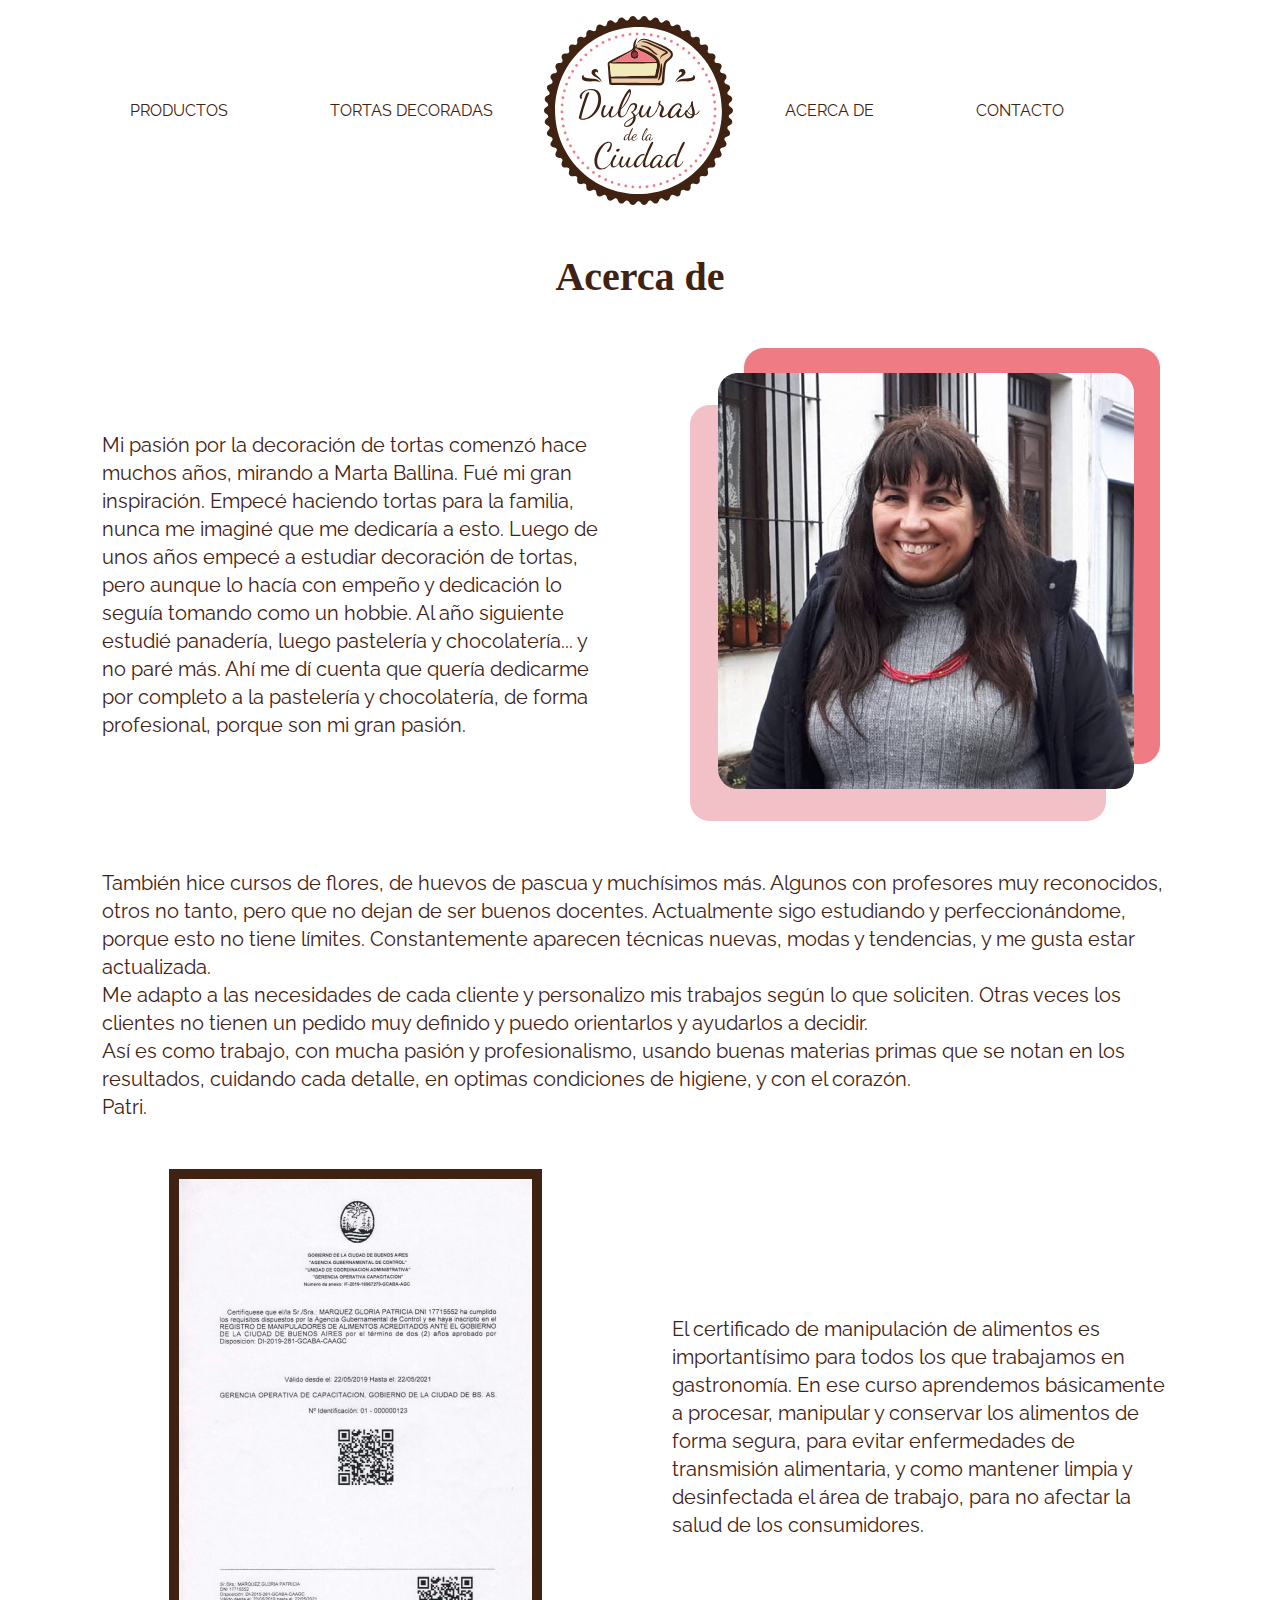
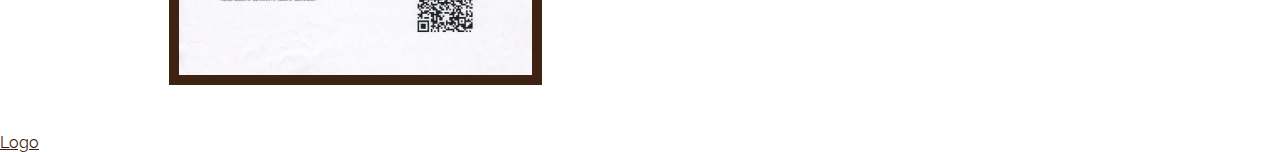
==== acerca-de.html @ 9d90e5c2 "correcciones desafio 3 + arreglos mobile (responsive)" ====
<!DOCTYPE html>
<html lang="es">
<head>
    <meta charset="UTF-8">
    <title>Acerca de - Dulzuras de la Ciudad</title>
    <meta name="viewport" content="width=device-width, initial-scale=1.0">
    <link rel="stylesheet" href="Estilos/estilos.css">
</head>
<body>
    <!-- MENU -->
    <div class= "menu-mobile">
        <a href="/">
            <img src="/Imagenes/Text-logo.svg">
        </a>
        <a href="#menu">
            <img class="icon" src="/Imagenes/menu.svg">
        </a>
    </div>
    <nav id="menu">
        <a href="#">
            <img class="icon-close" src="/Imagenes/cerrar.svg">
        </a>
        <ul>
            <li>
                <a>Productos</a>
                <ul class="submenu">
                    <li><a href="Productos.html">Pastelería</a></li>
                    <li><a href="Productos.html">Chocolatería</a></li>
                </ul>
            </li>
            <li><a href="Tortas-decoradas.html">Tortas Decoradas</a></li>
            <li class="logo-menu">
                <a href="/" class="logo-default">
                    <div>
                        
                    </div>    
                </a> 
            </li>
            <li><a href="Acerca-de.html">Acerca de</a></li>
            <li><a href="Contacto.html">Contacto</a></li>
        </ul>
    </nav>
    
    <!-- ACERCA DE PATRI -->
    <main class="acerca-de">
        <h2 class="main-title">Acerca de</h2>
        <div class="flex__row">
            <div class="flex__row__column left-text">
                <p class="subtitle"> Mi pasión por la decoración de tortas comenzó hace muchos años, mirando a Marta Ballina. Fué mi gran inspiración. Empecé haciendo tortas para la familia, nunca me imaginé que me dedicaría a esto. Luego de unos años empecé a estudiar decoración de tortas, pero aunque lo hacía con empeño y dedicación lo seguía tomando como un hobbie. Al año siguiente estudié panadería, luego pastelería y chocolatería... y no paré más. Ahí me dí cuenta que quería dedicarme por completo a la pastelería y chocolatería, de forma profesional, porque son mi gran pasión. </p>
            </div>
            <div class="flex__row__column">
                <img src="/Imagenes/foto-patri.png" alt="Foto de perfil de patricia, emprendedora y pastelera de Dulzuras de la Ciudad">
            </div>
        </div>
        <div class="flex__row">
            <p class="subtitle">También hice cursos de flores, de huevos de pascua y muchísimos más. Algunos con profesores muy reconocidos, otros no tanto, pero que no dejan de ser buenos docentes. Actualmente sigo estudiando y perfeccionándome, porque esto no tiene límites. Constantemente aparecen técnicas nuevas, modas y tendencias, y me gusta estar actualizada.</p>
            <p class="subtitle">Me adapto a las necesidades de cada cliente y personalizo mis trabajos según lo que soliciten. Otras veces los clientes no tienen un pedido muy definido y puedo orientarlos y ayudarlos a decidir.</p>
            <p class="subtitle">Así es como trabajo, con mucha pasión y profesionalismo, usando buenas materias primas que se notan en los resultados, cuidando cada detalle, en optimas condiciones de higiene, y con el corazón.</p>
            <p class="subtitle"><span>Patri.</span></p>
        </div>
        <!-- CERTIFICACIONES CURSOS -->
        <section>

        </section>

        <!-- CERTIFICADO ALIMENTOS -->
        <section class="flex__row">
            <div class="flex__row__column">
                <img class="certi-alimentos" src="/Imagenes/Titulos/certi-manip-alimentos.png" alt="Certificado de manipulación de alimentos emitido en 2019, válido hasta el 22/05/2021">
            </div>    
            <div class="flex__row__column right-text">
                <p class="subtitle"> El certificado de manipulación de alimentos es importantísimo para todos los que trabajamos en gastronomía. En ese curso aprendemos básicamente a procesar, manipular y conservar los alimentos de forma segura, para evitar enfermedades de transmisión alimentaria, y como mantener limpia y desinfectada el área de trabajo, para no afectar la salud de los consumidores.</p>
            </div>
        </section>

        <!-- FOTOS CONFERENCIAS Y PASTELEROS -->
        <section>
            
        </section>

    </main>


<!-- FOOTER -->
    <footer>
        <a href="#">Logo</a>
    </footer>
</body>
</html>
---- Estilos/estilos.css ----
@import url("https://fonts.googleapis.com/css2?family=Playfair+Display:ital,wght@0,400;0,700;0,900;1,400&family=Raleway:ital,wght@0,500;0,700;0,900;1,500&display=swap");
* {
  box-sizing: border-box;
  padding: 0;
  margin: 0;
}

body {
  scroll-behavior: smooth;
  font-family: "raleway", sans-serif;
  color: #3F2212;
  text-decoration: none;
  list-style: none;
  width: 100%;
  overflow-x: hidden;
}

h1,
h2,
h3,
h4,
h5,
h6 {
  font-family: "Playfair", serif;
  font-weight: 900;
  color: #3F2212;
}

h1 {
  font-size: 3.5rem;
}

h1 span {
  display: block;
  font-size: 2.75rem;
  font-style: italic;
  font-weight: normal;
}

h2 {
  font-size: 2.5rem;
}

h3 {
  font-size: 2rem;
}

h4 {
  font-size: 1.5rem;
}

p {
  font-size: 1rem;
}

.subtitle {
  font-size: 1.25rem;
  line-height: 1.4;
}

a {
  color: #3F2212;
}

@media screen and (max-width: 700px) {
  h1 {
    font-size: 2.5rem;
  }

  h1 span {
    font-size: 2rem;
  }

  h2 {
    font-size: 2rem;
  }

  h3 {
    font-size: 1.5rem;
  }

  h4 {
    font-size: 1.2rem;
  }

  p {
    font-size: 0.9rem;
  }

  .subtitle {
    font-size: 1.1rem;
    line-height: 1.2;
  }
}
nav {
  text-align: center;
  text-transform: uppercase;
  font-family: "raleway", sans-serif;
  margin-top: 1rem;
  position: relative;
  right: 2.7rem;
  z-index: 1;
}
nav ul {
  display: grid;
  grid-template-columns: repeat(5, auto);
  justify-content: center;
  list-style: none;
  position: relative;
  align-items: center;
}
nav ul li {
  display: inline;
  padding: 0.5rem 4vw 0.5rem 4vw;
  position: relative;
}
nav ul li a {
  text-decoration: none;
  color: #3F2212;
}
nav ul li .submenu {
  display: none;
  position: absolute;
  box-shadow: 0px 0.25rem 1.4rem rgba(63, 34, 18, 0.08);
  border-radius: 1.25rem;
  background-color: white;
  padding: 0.75rem 0;
  margin-top: 0.5rem;
}
nav ul li .submenu li {
  display: block;
  padding: 0.5rem 1rem;
  text-align: left;
}
nav ul li .submenu li a {
  line-height: 1;
  padding: 0.4rem 0rem;
}
nav ul li .submenu li:hover {
  background-color: #FDF6F7;
}
nav ul li:hover .submenu {
  display: block;
}
nav .icon-close {
  display: none;
}

.menu-mobile {
  display: none;
  padding: 0.5rem 1rem;
}
.menu-mobile img {
  width: 70%;
  height: auto;
}
.menu-mobile .icon {
  height: 24px;
  width: auto;
}

.logo-menu, .logo-menu div {
  width: 189px;
  height: 189px;
  padding: 0;
}

.logo-menu div {
  background: url("../Imagenes/Logo-Default.svg");
}

.logo-default div:hover {
  background: url("../Imagenes/Logo-Home-Hover.svg");
}

@media screen and (max-width: 900px) {
  nav {
    position: fixed;
    width: 100%;
    height: 100vh;
    margin-top: 0;
    padding-top: 1rem;
    top: 0;
    background-color: white;
    right: -100%;
    transition: right 0.5s;
  }
  nav ul {
    grid-template-columns: auto;
    margin-top: 3rem;
  }
  nav ul li {
    display: block;
    margin: 0.2rem;
  }
  nav ul li .submenu {
    position: relative;
  }
  nav ul li .submenu li {
    text-align: center;
  }
  nav ul .logo-menu {
    margin: auto;
    order: -1;
    margin-bottom: 1rem;
  }
  nav .icon-close {
    display: inline-block;
    position: absolute;
    margin-right: 1rem;
    margin-top: 1rem;
    width: 24px;
    top: 0;
    right: 0;
  }

  #menu:target {
    display: block;
    right: 0;
  }

  .menu-mobile {
    display: flex;
    width: 100%;
    justify-content: space-between;
    align-items: center;
    position: fixed;
    top: 0rem;
    background-color: white;
    z-index: 1;
  }
}
.flex__row {
  display: flex;
  flex-flow: row wrap;
  align-items: center;
  margin: 3rem 8%;
}

.flex__row--reverse {
  flex-flow: row-reverse wrap;
}

.flex__row__column {
  display: flex;
  flex-direction: column;
  flex-basis: 100%;
  flex: 1;
}
.flex__row__column p {
  padding: 1rem 0;
}
.flex__row__column img {
  max-width: 100%;
  height: auto;
  display: block;
  margin: 0 auto;
}

.left-text {
  margin-right: 4rem;
}

.right-text {
  margin-left: 4rem;
}

@media screen and (max-width: 800px) {
  .flex__row {
    flex-flow: column;
    margin: 0rem 0;
  }

  .flex__row--reverse {
    flex-flow: column;
  }

  .flex__row__column {
    margin-bottom: 2rem;
    margin-left: 2%;
    margin-right: 2%;
  }

  .header__img {
    margin: 0;
  }
}
.center {
  text-align: center;
  padding: 0 5vw 0 5vw;
}

.button {
  background-color: #EF7B84;
  border: none;
  border-radius: 0.25rem;
  padding: 0.75rem 1.5rem;
  font-size: 1rem;
  font-weight: bold;
  text-decoration: none;
  color: white;
  transition: background-color 0.2s;
  margin: auto;
}

.button--left {
  margin: 0 auto 0 0;
}

.button:hover {
  background-color: #A1333E;
}

.background-circulos {
  background-image: url("/Imagenes/Circulos_BG.png");
  background-size: cover;
}

.dulzuras-img {
  max-width: 416px;
  background-image: url(/Imagenes/Variedad-dulzuras-BG.png);
  background-size: cover;
}

.desayunos-img {
  max-width: 416px;
  background-image: url(/Imagenes/Desayunos-BG.png);
  background-size: cover;
}

.color-bg {
  background-color: #FDF6F7;
  display: block;
  padding: 4rem 0;
  margin-bottom: 5rem;
  margin-top: 5rem;
  width: 100%;
  text-align: center;
}
@media screen and (max-width: 800px) {
  .color-bg {
    margin-top: 0;
    margin-bottom: 3rem;
    padding: 2rem 0 3rem 0;
  }
}
.color-bg .flex__wrap {
  list-style: none;
  display: grid;
  grid-template-columns: repeat(auto-fit, minmax(175px, 1fr));
  gap: 2rem 2vw;
  justify-content: center;
  max-width: 1006px;
  text-align: center;
  margin: auto;
  margin-top: 3rem;
  margin-bottom: 3rem;
  padding: 0 5vw 0 5vw;
}
@media screen and (max-width: 800px) {
  .color-bg .flex__wrap {
    grid-template-columns: repeat(auto-fit, minmax(135px, 1fr));
    margin-top: 1rem;
    gap: 0.75rem 2vw;
  }
}
.color-bg .flex__wrap li {
  border-radius: 20px;
  padding-bottom: 1rem;
  display: inline-block;
  background-color: white;
}
.color-bg .flex__wrap li p {
  padding: 0 0.5rem 0 0.5rem;
}
.color-bg .flex__wrap img {
  width: 100%;
  height: auto;
  margin-bottom: 0.5rem;
}

.clientes-satisfechos {
  margin-bottom: 6rem;
  text-align: center;
}

.flex__wrap-opiniones {
  display: grid;
  grid-template-columns: repeat(auto-fit, minmax(20rem, 1fr));
  gap: 2rem 2vw;
  max-width: 1150px;
  margin: auto;
  margin-top: 3rem;
  margin-bottom: 5rem;
}
@media screen and (max-width: 800px) {
  .flex__wrap-opiniones {
    margin-top: 1.5rem;
    margin-bottom: 2.5rem;
    gap: 0.75rem 2vw;
  }
}
.flex__wrap-opiniones div {
  padding: 20px;
  border-radius: 0.625rem;
  box-shadow: 0px 0.25rem 1.875rem rgba(63, 34, 18, 0.1);
  text-align: left;
}
.flex__wrap-opiniones div span {
  font-weight: bold;
  display: inline-block;
  margin-top: 1rem;
}

@media screen and (min-width: 1200px) {
  .no-margin {
    margin-top: -4rem;
  }
}
@media screen and (max-width: 512px) {
  header {
    margin-top: 5rem;
  }
}
.productos__header {
  margin-top: 3rem;
  text-align: center;
  padding: 0 5vw;
}
.productos__header h2 {
  padding-bottom: 1rem;
}
@media screen and (max-width: 512px) {
  .productos__header {
    margin-top: 5rem;
  }
  .productos__header .subtitle {
    font-size: 0.9rem;
  }
}

.productos {
  margin: 3rem 2vw 0 2vw;
  text-align: center;
}
@media screen and (max-width: 512px) {
  .productos {
    margin-top: 1rem;
  }
}
.productos .productos__grid {
  list-style: none;
  display: grid;
  grid-template-columns: repeat(auto-fit, minmax(15rem, 1fr));
  gap: 2rem 2vw;
  text-align: center;
  margin-top: 3rem;
  margin-bottom: 5rem;
}
@media screen and (max-width: 512px) {
  .productos .productos__grid {
    grid-template-columns: repeat(auto-fit, minmax(9.3rem, 1fr));
    gap: 0.75rem 2vw;
    margin-top: 1rem;
    margin-bottom: 1rem;
  }
}
.productos .productos__grid div {
  box-shadow: 0px 0.25rem 1.4rem rgba(63, 34, 18, 0.08);
  border-radius: 1.25rem;
  padding-bottom: 1rem;
  transition: box-shadow, 0.5s;
  overflow: hidden;
}
@media screen and (max-width: 512px) {
  .productos .productos__grid div {
    border-radius: 0rem;
  }
}
.productos .productos__grid div p {
  padding: 0.75rem 1rem 0 1rem;
}
.productos .productos__grid div img {
  width: 100%;
  height: auto;
  transition: transform 0.5s;
}
.productos .productos__grid div:hover {
  box-shadow: 0px 0.5rem 3rem rgba(63, 34, 18, 0.3);
}
.productos .productos__grid div:hover img {
  transform: scale(1.05);
}
.productos .productos__grid span {
  font-weight: bold;
}

.galeria-tortas-header {
  margin-top: 3rem;
  padding: 0 5vw 3rem 5vw;
  text-align: center;
}
.galeria-tortas-header h2 {
  padding-bottom: 1rem;
}
.galeria-tortas-header span {
  font-weight: bold;
}

ul.galeria {
  list-style: none;
  display: grid;
  grid-template-columns: repeat(auto-fit, minmax(18.75rem, 1fr));
  gap: 0px;
}
ul.galeria img {
  width: 100%;
  height: auto;
  transition: transform 0.5s;
}
ul.galeria li {
  position: relative;
  overflow: hidden;
  line-height: 0;
}
ul.galeria li div {
  line-height: normal;
  position: absolute;
  left: 0px;
  bottom: 0px;
  padding: 0.75rem;
  width: 100%;
  background-color: rgba(63, 34, 18, 0.5);
  color: white;
  margin: 0;
  opacity: 0;
}

.galeria li:hover img {
  transform: scale(1.1);
}

.galeria li:hover div {
  opacity: 1;
}

@media screen and (max-width: 512px) {
  .galeria-tortas-header {
    margin-top: 5rem;
  }
}
.acerca-de {
  margin: 3rem 0 2rem;
}
.acerca-de h2 {
  text-align: center;
}

.certi-alimentos {
  max-width: 353px;
  border: 10px solid #3F2212;
}

@media screen and (max-width: 512px) {
  .acerca-de {
    margin-top: 5rem;
  }
}
.btn-whatsapp {
  background-color: #25D366;
}

.form-contacto {
  margin: auto;
  margin-top: 3rem;
  padding: 0 5vw 0 5vw;
  max-width: 600px;
  text-align: center;
}
.form-contacto h2 {
  text-align: center;
  margin-bottom: 2rem;
}
.form-contacto p {
  margin: 1.75rem 0;
}
.form-contacto label {
  display: block;
  text-align: left;
  margin-bottom: 0.2rem;
  font-size: 0.9rem;
}
.form-contacto .form-contacto__form-control, .form-contacto textarea {
  width: 100%;
  padding: 0.5rem;
  margin-bottom: 1rem;
  border: solid 1px #3F2212;
  border-radius: 0.25rem;
}

.preguntas {
  margin: 5rem 0 5rem 0;
  padding: 0 5vw 0 5vw;
}
.preguntas h3 {
  text-align: center;
}
.preguntas h4 {
  padding: 1.25rem 0 0.625rem 0;
}
.preguntas p {
  padding: 0 1.5rem;
}

@media screen and (max-width: 900px) {
  .preguntas p {
    padding: 0;
  }

  .form-contacto {
    margin-top: 5rem;
  }
}
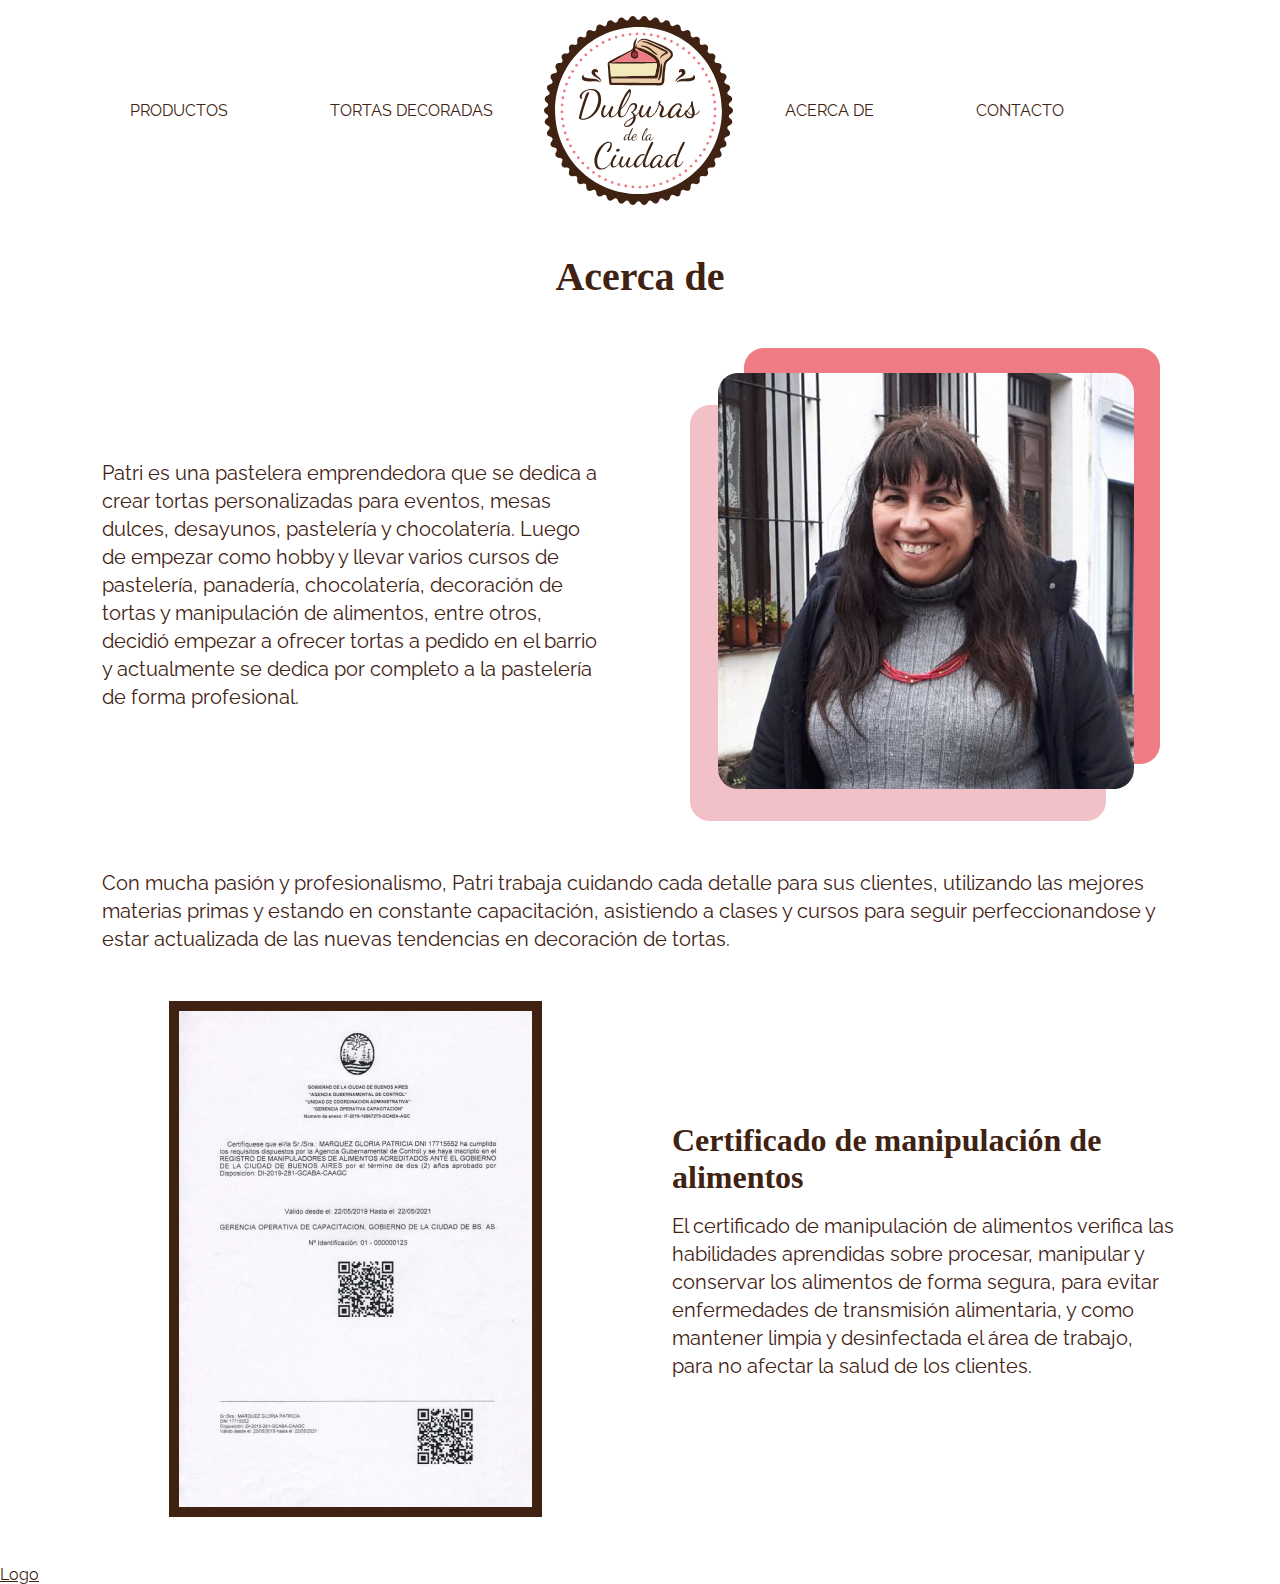
==== commit 0ff9f4c3: "modificando contenido" ====
--- a/acerca-de.html
+++ b/acerca-de.html
@@ -3,6 +3,8 @@
 <head>
     <meta charset="UTF-8">
     <title>Acerca de - Dulzuras de la Ciudad</title>
+    <meta name="description" content="Patri es una pastelera emprendedora que se dedica con mucha pasión y profesionalismo a ofrecer tortas personalizadas, pastelería y desayunos a medida para regalar o regalarse">
+    <meta name="keywords" content="pastelería, emprendimiento, tortas, pastelera, ciudad evita, buenos aires">
     <meta name="viewport" content="width=device-width, initial-scale=1.0">
     <link rel="stylesheet" href="Estilos/estilos.css">
 </head>
@@ -10,34 +12,34 @@
     <!-- MENU -->
     <div class= "menu-mobile">
         <a href="/">
-            <img src="/Imagenes/Text-logo.svg">
+            <img src="./Imagenes/Text-logo.svg">
         </a>
         <a href="#menu">
-            <img class="icon" src="/Imagenes/menu.svg">
+            <img class="icon" src="./Imagenes/menu.svg">
         </a>
     </div>
     <nav id="menu">
         <a href="#">
-            <img class="icon-close" src="/Imagenes/cerrar.svg">
+            <img class="icon-close" src="./Imagenes/cerrar.svg">
         </a>
         <ul>
             <li>
                 <a>Productos</a>
                 <ul class="submenu">
-                    <li><a href="Productos.html">Pastelería</a></li>
-                    <li><a href="Productos.html">Chocolatería</a></li>
+                    <li><a href="./productos-pasteleria.html">Pastelería</a></li>
+                    <li><a href="./productos-chocolateria.html">Chocolatería</a></li>
                 </ul>
             </li>
-            <li><a href="Tortas-decoradas.html">Tortas Decoradas</a></li>
+            <li><a href="./Tortas-decoradas.html">Tortas Decoradas</a></li>
             <li class="logo-menu">
-                <a href="/" class="logo-default">
+                <a href="./" class="logo-default">
                     <div>
                         
                     </div>    
                 </a> 
             </li>
-            <li><a href="Acerca-de.html">Acerca de</a></li>
-            <li><a href="Contacto.html">Contacto</a></li>
+            <li><a href="./Acerca-de.html">Acerca de</a></li>
+            <li><a href="./Contacto.html">Contacto</a></li>
         </ul>
     </nav>
     
@@ -46,17 +48,14 @@
         <h2 class="main-title">Acerca de</h2>
         <div class="flex__row">
             <div class="flex__row__column left-text">
-                <p class="subtitle"> Mi pasión por la decoración de tortas comenzó hace muchos años, mirando a Marta Ballina. Fué mi gran inspiración. Empecé haciendo tortas para la familia, nunca me imaginé que me dedicaría a esto. Luego de unos años empecé a estudiar decoración de tortas, pero aunque lo hacía con empeño y dedicación lo seguía tomando como un hobbie. Al año siguiente estudié panadería, luego pastelería y chocolatería... y no paré más. Ahí me dí cuenta que quería dedicarme por completo a la pastelería y chocolatería, de forma profesional, porque son mi gran pasión. </p>
+                <p class="subtitle"> Patri es una pastelera emprendedora que se dedica a crear tortas personalizadas para eventos, mesas dulces, desayunos, pastelería y chocolatería. Luego de empezar como hobby y llevar varios cursos de pastelería, panadería, chocolatería, decoración de tortas y manipulación de alimentos, entre otros, decidió empezar a ofrecer tortas a pedido en el barrio y actualmente se dedica por completo a la pastelería de forma profesional. </p>
             </div>
             <div class="flex__row__column">
                 <img src="/Imagenes/foto-patri.png" alt="Foto de perfil de patricia, emprendedora y pastelera de Dulzuras de la Ciudad">
             </div>
         </div>
         <div class="flex__row">
-            <p class="subtitle">También hice cursos de flores, de huevos de pascua y muchísimos más. Algunos con profesores muy reconocidos, otros no tanto, pero que no dejan de ser buenos docentes. Actualmente sigo estudiando y perfeccionándome, porque esto no tiene límites. Constantemente aparecen técnicas nuevas, modas y tendencias, y me gusta estar actualizada.</p>
-            <p class="subtitle">Me adapto a las necesidades de cada cliente y personalizo mis trabajos según lo que soliciten. Otras veces los clientes no tienen un pedido muy definido y puedo orientarlos y ayudarlos a decidir.</p>
-            <p class="subtitle">Así es como trabajo, con mucha pasión y profesionalismo, usando buenas materias primas que se notan en los resultados, cuidando cada detalle, en optimas condiciones de higiene, y con el corazón.</p>
-            <p class="subtitle"><span>Patri.</span></p>
+            <p class="subtitle">Con mucha pasión y profesionalismo, Patri trabaja cuidando cada detalle para sus clientes, utilizando las mejores materias primas y estando en constante capacitación, asistiendo a clases y cursos para seguir perfeccionandose y estar actualizada de las nuevas tendencias en decoración de tortas.</p>
         </div>
         <!-- CERTIFICACIONES CURSOS -->
         <section>
@@ -69,7 +68,8 @@
                 <img class="certi-alimentos" src="/Imagenes/Titulos/certi-manip-alimentos.png" alt="Certificado de manipulación de alimentos emitido en 2019, válido hasta el 22/05/2021">
             </div>    
             <div class="flex__row__column right-text">
-                <p class="subtitle"> El certificado de manipulación de alimentos es importantísimo para todos los que trabajamos en gastronomía. En ese curso aprendemos básicamente a procesar, manipular y conservar los alimentos de forma segura, para evitar enfermedades de transmisión alimentaria, y como mantener limpia y desinfectada el área de trabajo, para no afectar la salud de los consumidores.</p>
+                <h3>Certificado de manipulación de alimentos</h3>
+                <p class="subtitle"> El certificado de manipulación de alimentos verifica las habilidades aprendidas sobre procesar, manipular y conservar los alimentos de forma segura, para evitar enfermedades de transmisión alimentaria, y como mantener limpia y desinfectada el área de trabajo, para no afectar la salud de los clientes. </p>
             </div>
         </section>
 
--- a/Estilos/estilos.css
+++ b/Estilos/estilos.css
@@ -356,6 +356,11 @@
   margin-top: 3rem;
   margin-bottom: 3rem;
   padding: 0 5vw 0 5vw;
+  box-shadow: 0px 0rem 0rem rgba(63, 34, 18, 0);
+  transition: box-shadow, 0.5s;
+}
+.color-bg .flex__wrap > li:hover {
+  box-shadow: 0px 0.85rem 1.8rem rgba(63, 34, 18, 0.12);
 }
 @media screen and (max-width: 800px) {
   .color-bg .flex__wrap {
@@ -474,7 +479,7 @@
 }
 @media screen and (max-width: 512px) {
   .productos .productos__grid div {
-    border-radius: 0rem;
+    border-radius: 0.5rem;
   }
 }
 .productos .productos__grid div p {
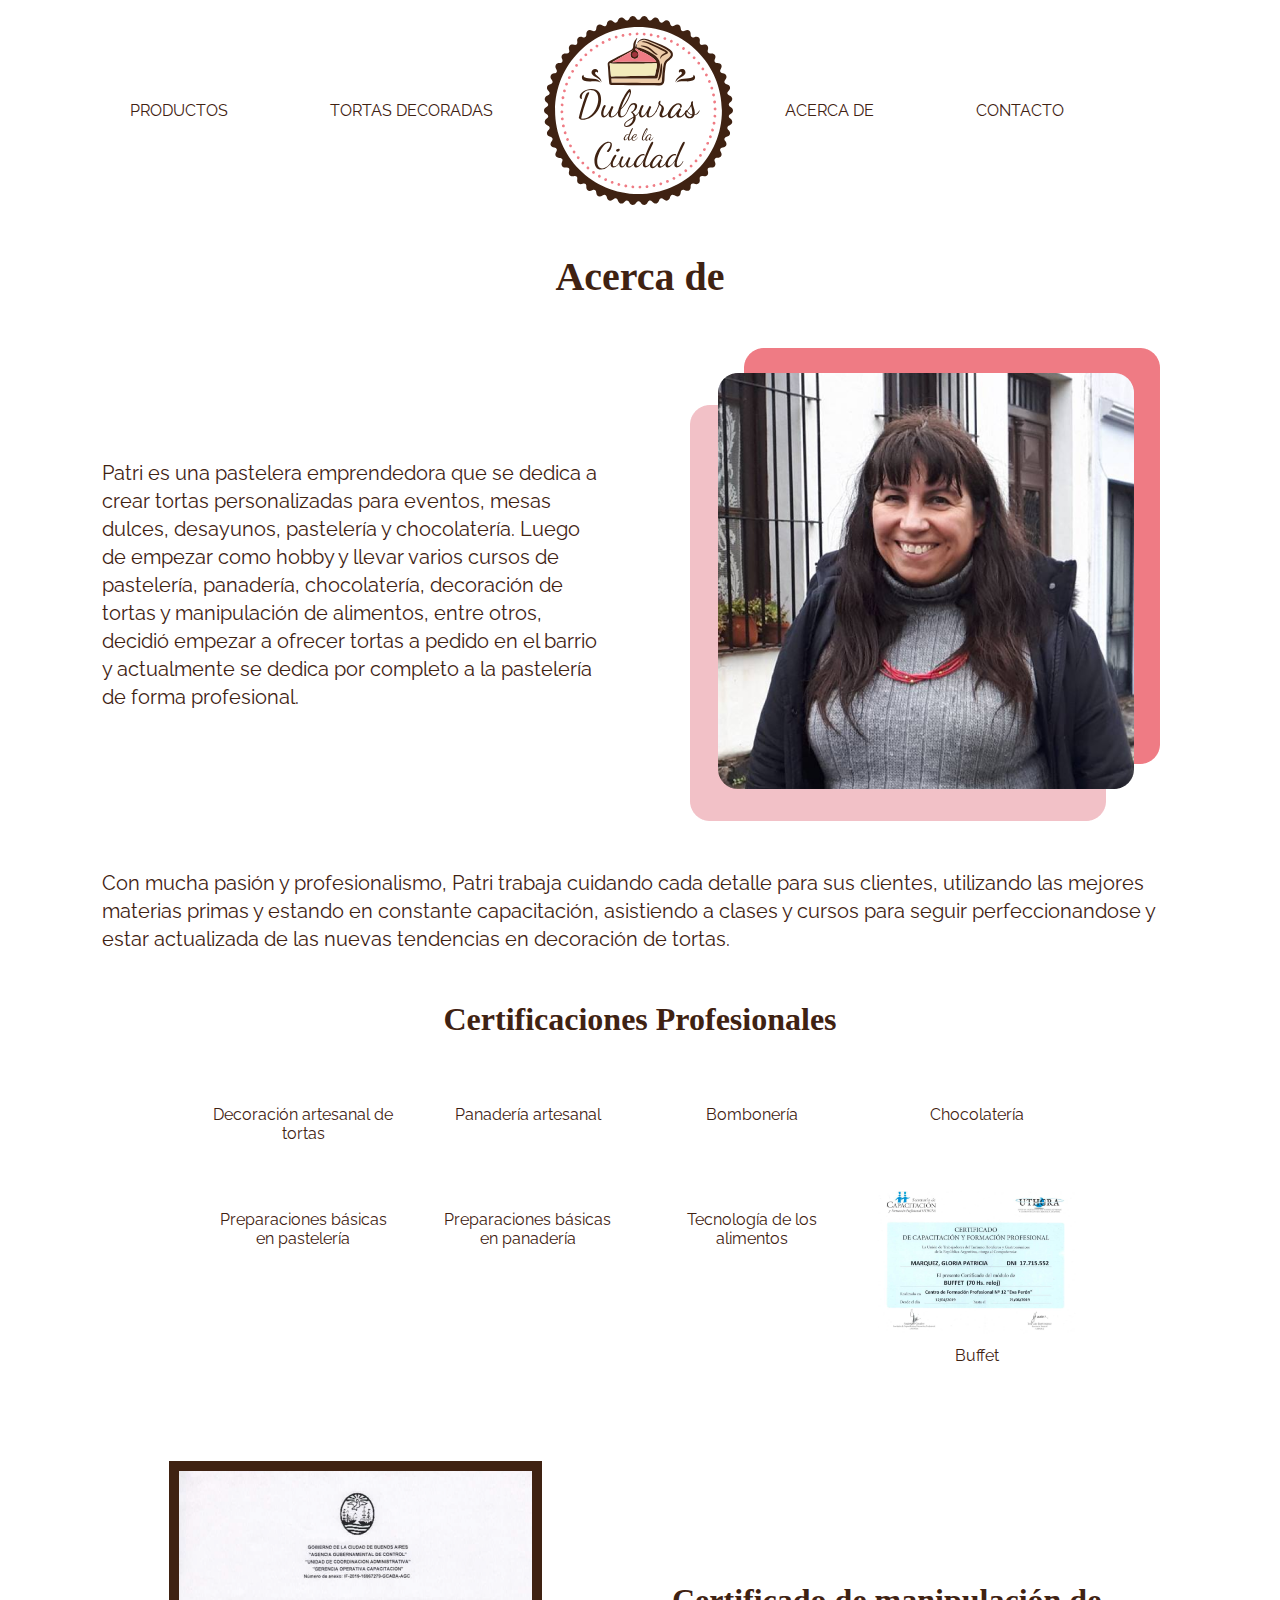
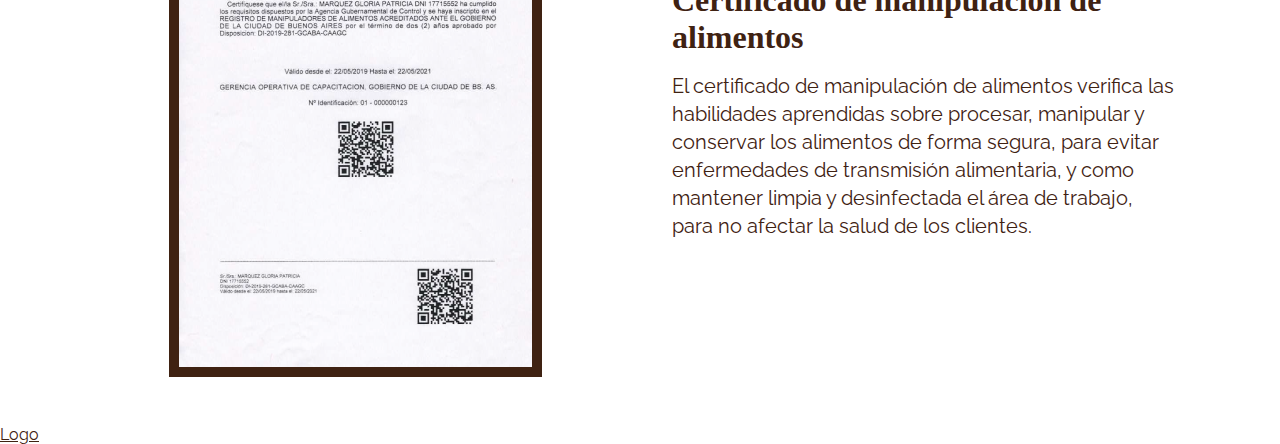
==== commit 888e7640: "agregando certificados titulos en acerca de" ====
--- a/acerca-de.html
+++ b/acerca-de.html
@@ -58,8 +58,46 @@
             <p class="subtitle">Con mucha pasión y profesionalismo, Patri trabaja cuidando cada detalle para sus clientes, utilizando las mejores materias primas y estando en constante capacitación, asistiendo a clases y cursos para seguir perfeccionandose y estar actualizada de las nuevas tendencias en decoración de tortas.</p>
         </div>
         <!-- CERTIFICACIONES CURSOS -->
-        <section>
-
+        <section class="certificaciones-title">
+            <h3>Certificaciones Profesionales</h3>
+            <ul class="flex-cursos">
+                <li>
+                    <img src="./Imagenes/Titulos/01 - Decoración artesanal de tortas.png" alt="">
+                    <p> Decoración artesanal de tortas </p>
+                    <li>
+                        <img src="./Imagenes/Titulos/02 - Panadería artesanal.png" alt="">
+                        <p> Panadería artesanal </p>
+                    </li>
+                    <li>
+                        <img src="./Imagenes/Titulos/03 - Bombonería.png" alt="">
+                        <p > Bombonería </p>
+                    </li>
+                    <li>
+                        <img src="./Imagenes/Titulos/04 - Chocolatería.png" alt="">
+                        <p> Chocolatería </p>
+                    </li>
+                    <li>
+                        <img src="./Imagenes/Titulos/05 - Preparaciones básicas en pastelería.png" alt="">
+                        <p> Preparaciones básicas en pastelería </p>
+                    </li>
+                    <li>
+                        <img src="./Imagenes/Titulos/06 - Preparaciones básicas en panadería.png" alt="">
+                        <p> Preparaciones básicas en panadería </p>
+                    </li>
+                    <li>
+                        <img src="./Imagenes/Titulos/07 - Tecnología de los alimentos.png" alt="">
+                        <p > Tecnología de los alimentos </p>
+                    </li>
+                    <li>
+                        <img src="./Imagenes/Titulos/08 - Buffet.png" alt="">
+                        <p> Buffet </p>
+                    </li>
+                    <!-- <li>
+                        <img src="./Imagenes/Titulos/09 - Gestión del proceso de trabajo gastronómico.png" alt="">
+                        <p > Gestión del proceso de trabajo gastronómico </p>
+                    </li> -->
+                </li>
+            </div>
         </section>
 
         <!-- CERTIFICADO ALIMENTOS -->
--- a/Estilos/estilos.css
+++ b/Estilos/estilos.css
@@ -359,9 +359,6 @@
   box-shadow: 0px 0rem 0rem rgba(63, 34, 18, 0);
   transition: box-shadow, 0.5s;
 }
-.color-bg .flex__wrap > li:hover {
-  box-shadow: 0px 0.85rem 1.8rem rgba(63, 34, 18, 0.12);
-}
 @media screen and (max-width: 800px) {
   .color-bg .flex__wrap {
     grid-template-columns: repeat(auto-fit, minmax(135px, 1fr));
@@ -377,6 +374,9 @@
 }
 .color-bg .flex__wrap li p {
   padding: 0 0.5rem 0 0.5rem;
+}
+.color-bg .flex__wrap > li:hover {
+  box-shadow: 0px 0.85rem 1rem rgba(63, 34, 18, 0.08);
 }
 .color-bg .flex__wrap img {
   width: 100%;
@@ -560,6 +560,48 @@
 .acerca-de h2 {
   text-align: center;
 }
+.acerca-de .certificaciones-title {
+  margin-top: 2rem;
+  margin-bottom: 5rem;
+  text-align: center;
+}
+.acerca-de .flex-cursos {
+  list-style: none;
+  display: grid;
+  grid-template-columns: repeat(auto-fit, minmax(175px, 1fr));
+  gap: 2rem 2vw;
+  justify-content: center;
+  max-width: 1000px;
+  text-align: center;
+  margin: auto;
+  margin-top: 3rem;
+  margin-bottom: 3rem;
+  padding: 0 5vw 0 5vw;
+}
+@media screen and (max-width: 800px) {
+  .acerca-de .flex-cursos {
+    grid-template-columns: repeat(auto-fit, minmax(135px, 1fr));
+    margin-top: 1rem;
+    gap: 0.75rem 2vw;
+  }
+}
+.acerca-de .flex-cursos li {
+  padding-bottom: 1rem;
+  display: inline-block;
+}
+.acerca-de .flex-cursos li p {
+  padding: 0 0.5rem 0 0.5rem;
+}
+.acerca-de .flex-cursos img:hover {
+  box-shadow: 0px 0.85rem 1rem rgba(63, 34, 18, 0.08);
+}
+.acerca-de .flex-cursos img {
+  width: 100%;
+  height: auto;
+  margin-bottom: 0.5rem;
+  box-shadow: 0px 0rem 0rem rgba(63, 34, 18, 0);
+  transition: box-shadow, 0.5s;
+}
 
 .certi-alimentos {
   max-width: 353px;
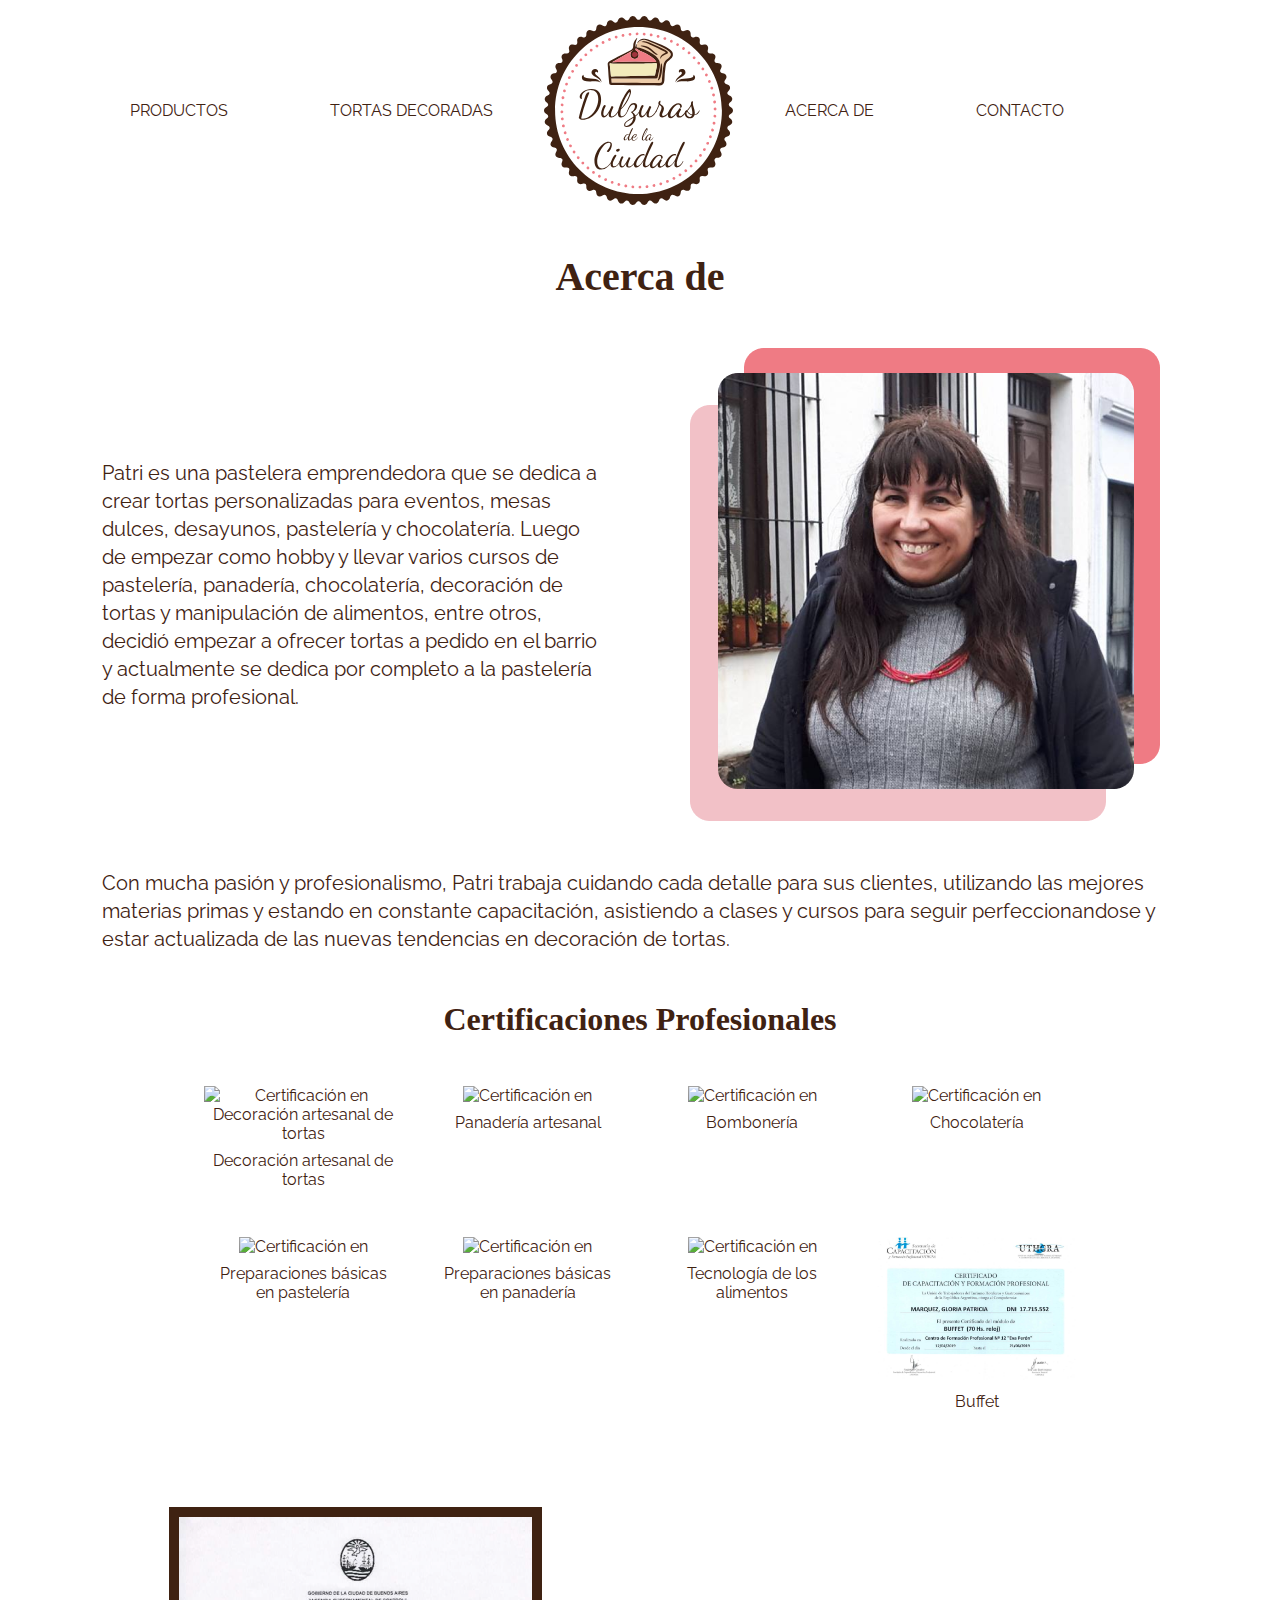
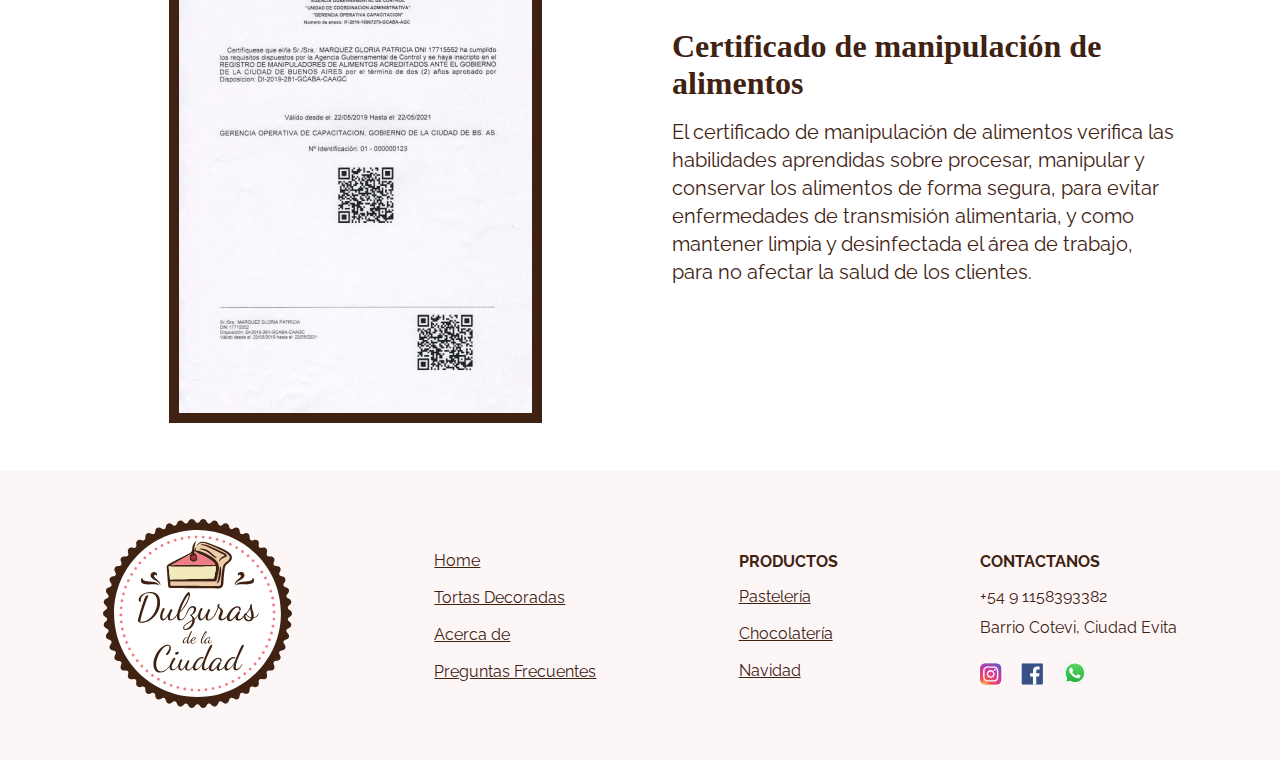
==== commit 1d2df024: "agregando footer" ====
--- a/acerca-de.html
+++ b/acerca-de.html
@@ -51,7 +51,7 @@
                 <p class="subtitle"> Patri es una pastelera emprendedora que se dedica a crear tortas personalizadas para eventos, mesas dulces, desayunos, pastelería y chocolatería. Luego de empezar como hobby y llevar varios cursos de pastelería, panadería, chocolatería, decoración de tortas y manipulación de alimentos, entre otros, decidió empezar a ofrecer tortas a pedido en el barrio y actualmente se dedica por completo a la pastelería de forma profesional. </p>
             </div>
             <div class="flex__row__column">
-                <img src="/Imagenes/foto-patri.png" alt="Foto de perfil de patricia, emprendedora y pastelera de Dulzuras de la Ciudad">
+                <img src="/Imagenes/foto-patri.png" alt="Foto de perfil de Patricia, emprendedora y pastelera de Dulzuras de la Ciudad">
             </div>
         </div>
         <div class="flex__row">
@@ -62,42 +62,38 @@
             <h3>Certificaciones Profesionales</h3>
             <ul class="flex-cursos">
                 <li>
-                    <img src="./Imagenes/Titulos/01 - Decoración artesanal de tortas.png" alt="">
+                    <img src="./Imagenes/Titulos/01 - Decoración artesanal de tortas.png" alt="Certificación en Decoración artesanal de tortas">
                     <p> Decoración artesanal de tortas </p>
+                </li>
                     <li>
-                        <img src="./Imagenes/Titulos/02 - Panadería artesanal.png" alt="">
+                        <img src="./Imagenes/Titulos/02 - Panadería artesanal.png" alt="Certificación en">
                         <p> Panadería artesanal </p>
                     </li>
                     <li>
-                        <img src="./Imagenes/Titulos/03 - Bombonería.png" alt="">
+                        <img src="./Imagenes/Titulos/03 - Bombonería.png" alt="Certificación en">
                         <p > Bombonería </p>
                     </li>
                     <li>
-                        <img src="./Imagenes/Titulos/04 - Chocolatería.png" alt="">
+                        <img src="./Imagenes/Titulos/04 - Chocolatería.png" alt="Certificación en">
                         <p> Chocolatería </p>
                     </li>
                     <li>
-                        <img src="./Imagenes/Titulos/05 - Preparaciones básicas en pastelería.png" alt="">
+                        <img src="./Imagenes/Titulos/05 - Preparaciones básicas en pastelería.png" alt="Certificación en">
                         <p> Preparaciones básicas en pastelería </p>
                     </li>
                     <li>
-                        <img src="./Imagenes/Titulos/06 - Preparaciones básicas en panadería.png" alt="">
+                        <img src="./Imagenes/Titulos/06 - Preparaciones básicas en panadería.png" alt="Certificación en">
                         <p> Preparaciones básicas en panadería </p>
                     </li>
                     <li>
-                        <img src="./Imagenes/Titulos/07 - Tecnología de los alimentos.png" alt="">
+                        <img src="./Imagenes/Titulos/07 - Tecnología de los alimentos.png" alt="Certificación en">
                         <p > Tecnología de los alimentos </p>
                     </li>
                     <li>
-                        <img src="./Imagenes/Titulos/08 - Buffet.png" alt="">
+                        <img src="./Imagenes/Titulos/08 - Buffet.png" alt="Certificación en">
                         <p> Buffet </p>
                     </li>
-                    <!-- <li>
-                        <img src="./Imagenes/Titulos/09 - Gestión del proceso de trabajo gastronómico.png" alt="">
-                        <p > Gestión del proceso de trabajo gastronómico </p>
-                    </li> -->
-                </li>
-            </div>
+            </ul>
         </section>
 
         <!-- CERTIFICADO ALIMENTOS -->
@@ -120,8 +116,39 @@
 
 
 <!-- FOOTER -->
-    <footer>
-        <a href="#">Logo</a>
-    </footer>
+<footer>
+    <div>
+        <img src="/Imagenes/Logo-Default.svg" alt="Logo Dulzuras de la Ciudad">
+    </div>
+    <div>
+        <a href="./index.html">Home</a>
+        <a href="./tortas-decoradas.html">Tortas Decoradas</a>
+        <a href="./acerca-de.html">Acerca de</a>
+        <a href="./contacto.html">Preguntas Frecuentes</a>
+    </div>
+    <div>
+        <b>PRODUCTOS</b>
+        <a href="./productos-pasteleria.html">Pastelería</a>
+        <a href="./productos-chocolateria.html">Chocolatería</a>
+        <a href="./productos-navidad.html">Navidad</a>
+    </div>
+    <div>
+        <b>CONTACTANOS</b>
+        <p>+54 9 1158393382</p>
+        <p class="direccion">Barrio Cotevi, Ciudad Evita</p>
+        <div class="footer__social">
+            <a class="footer__social__icon" href="https://www.instagram.com/dulzurasdelaciudad/" target="_blank">
+                <img src="/Imagenes/social-instagram.svg" alt="Nuestro Instagram">
+            </a>
+            <a class="footer__social__icon" href="https://www.facebook.com/dulzurasdelaciudad" target="_blank">
+                <img src="/Imagenes/social-facebook.svg" alt="Nuestro Facebook">
+            </a>
+            <a class="footer__social__icon" href="https://wa.me/5491158393382" target="_blank">
+                <img src="/Imagenes/social-whatsapp.svg" alt="Nuestro Whatsapp">
+            </a>
+        </div>
+        
+    </div>
+</footer>
 </body>
 </html>--- a/Estilos/estilos.css
+++ b/Estilos/estilos.css
@@ -299,12 +299,13 @@
   font-weight: bold;
   text-decoration: none;
   color: white;
-  transition: background-color 0.2s;
+  transition: background-color 0.2s, padding 0.2s;
   margin: auto;
 }
 
 .button--left {
   margin: 0 auto 0 0;
+  padding: 0.95rem 1.9rem;
 }
 
 .button:hover {
@@ -667,4 +668,45 @@
   .form-contacto {
     margin-top: 5rem;
   }
+}
+footer {
+  background-color: #FDF6F7;
+  display: flex;
+  flex-flow: row wrap;
+  align-content: space-around;
+  padding: 3rem 2rem;
+  justify-content: space-around;
+  align-items: center;
+}
+footer a {
+  display: block;
+  padding: 0.5rem 0;
+  margin: 0.125rem 0;
+}
+footer p {
+  display: block;
+  padding-top: 0.5rem;
+  margin-bottom: 0.25rem;
+}
+footer b {
+  display: block;
+  margin-top: 0.625rem;
+  margin-bottom: 0.5rem;
+}
+footer .footer__social {
+  margin-top: 1.5rem;
+}
+footer .footer__social__icon {
+  display: inline;
+  text-decoration: none;
+  margin-right: 15px;
+}
+@media screen and (max-width: 500px) {
+  footer {
+    flex-flow: column wrap;
+    text-align: center;
+  }
+  footer div {
+    margin-bottom: 1rem;
+  }
 }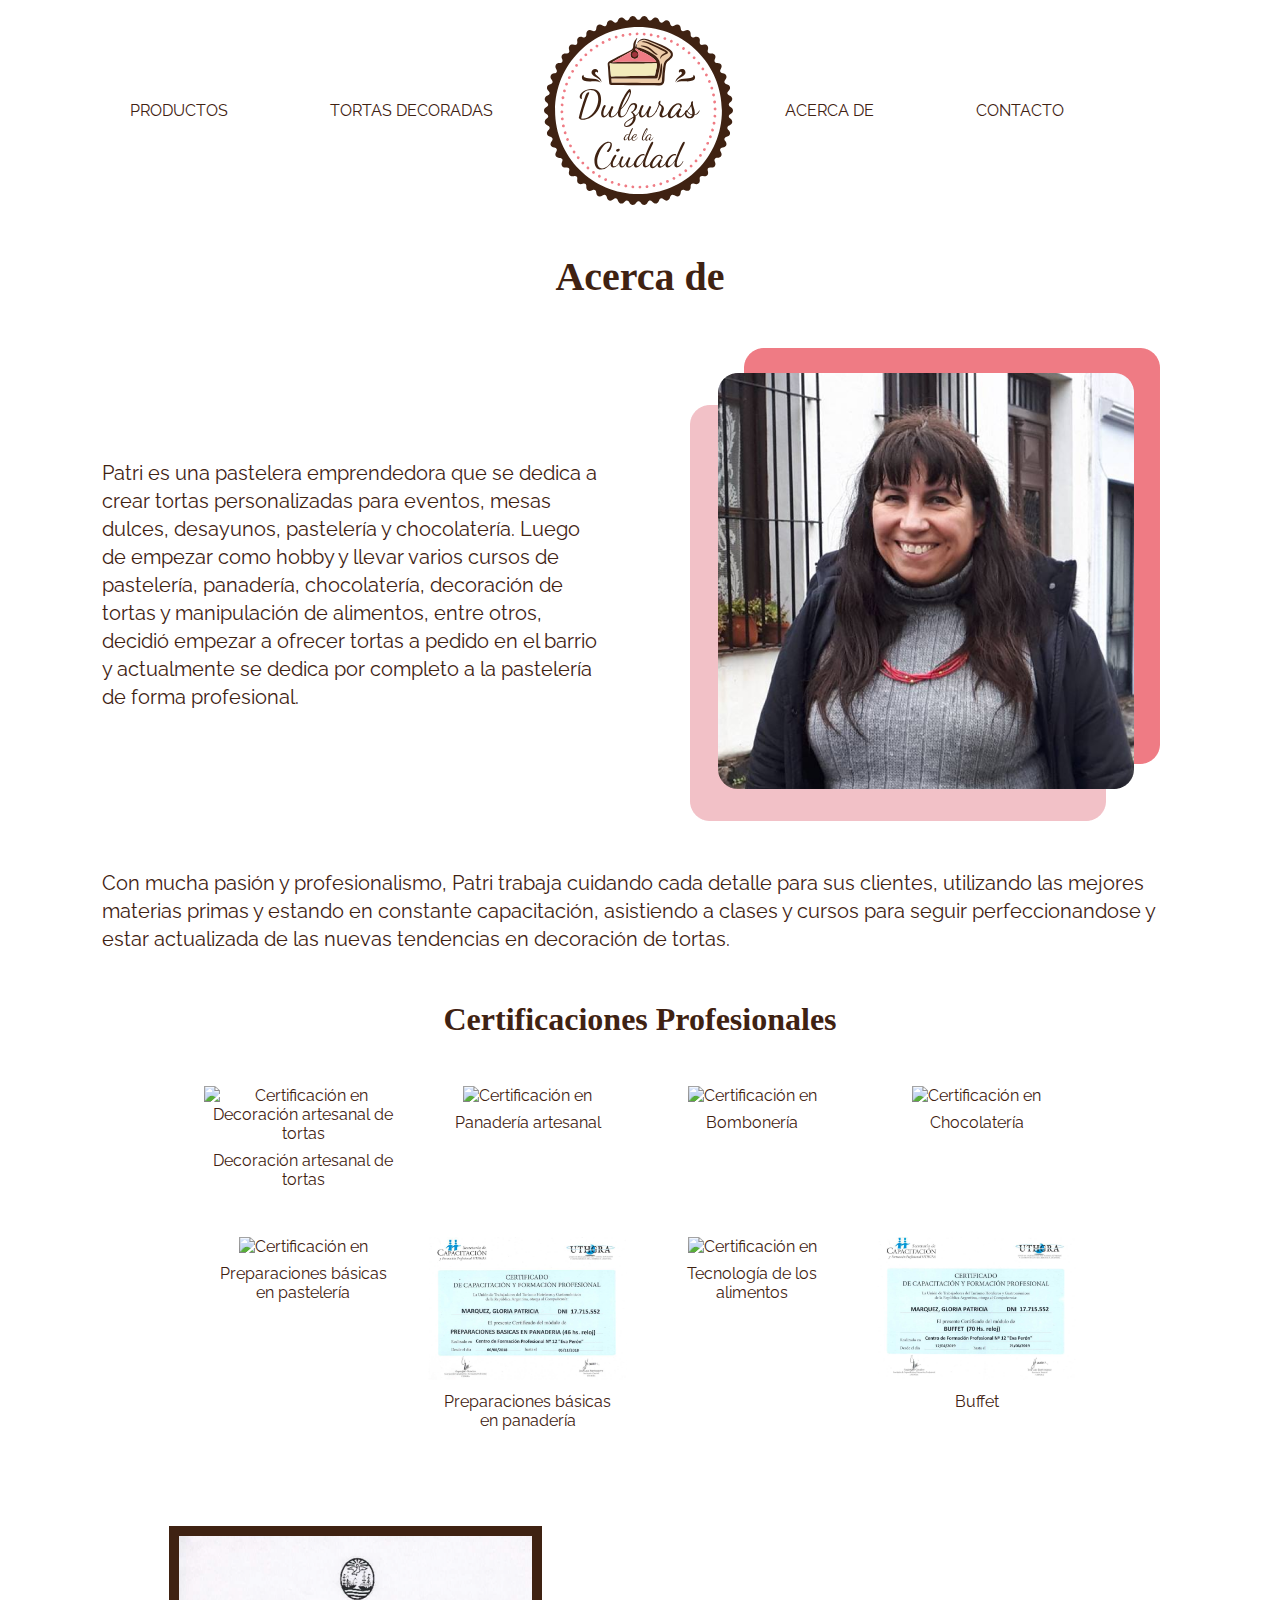
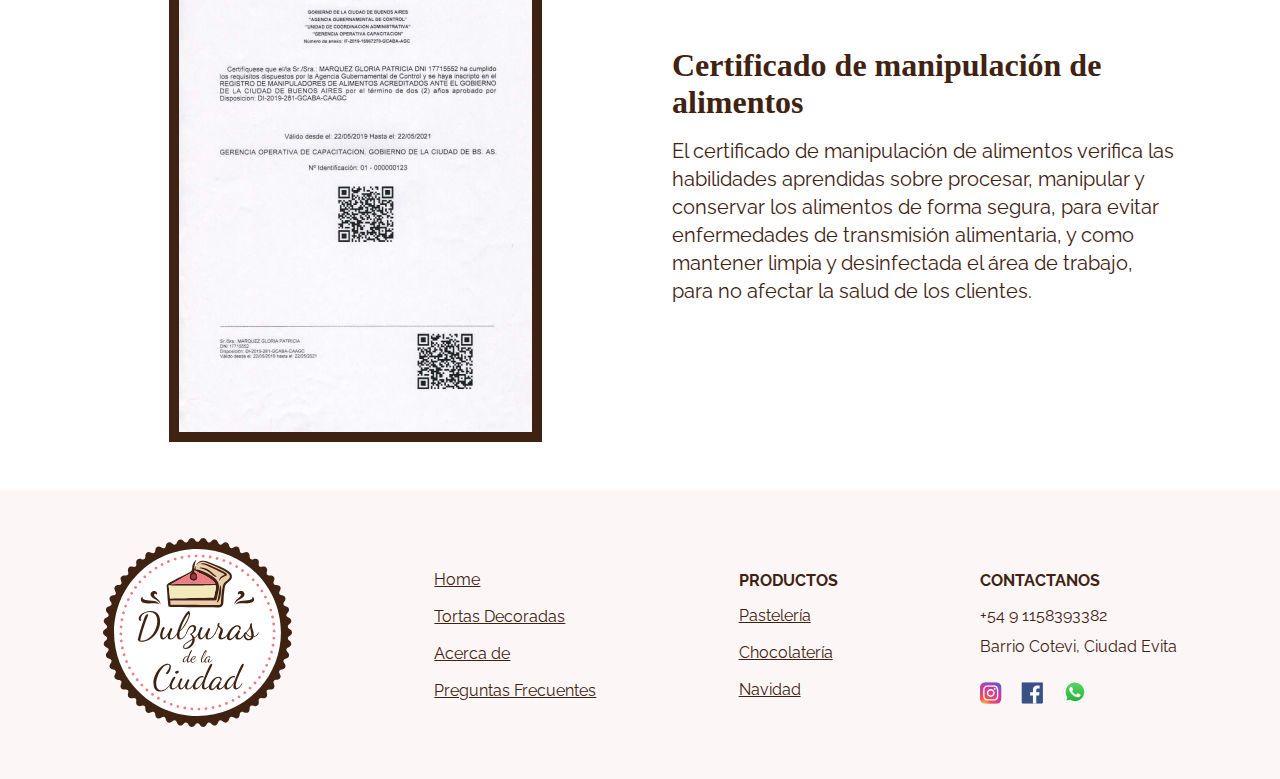
==== commit 673c076f: "cambio clases - BEM" ====
--- a/acerca-de.html
+++ b/acerca-de.html
@@ -12,15 +12,15 @@
     <!-- MENU -->
     <div class= "menu-mobile">
         <a href="/">
-            <img src="./Imagenes/Text-logo.svg">
+            <img src="./Imagenes/Text-logo.svg"alt="Logo">
         </a>
         <a href="#menu">
-            <img class="icon" src="./Imagenes/menu.svg">
+            <img class="icon" src="./Imagenes/menu.svg"alt="Menú">
         </a>
     </div>
     <nav id="menu">
         <a href="#">
-            <img class="icon-close" src="./Imagenes/cerrar.svg">
+            <img class="icon-close" src="./Imagenes/cerrar.svg"alt="Cerrar">
         </a>
         <ul>
             <li>
@@ -45,7 +45,7 @@
     
     <!-- ACERCA DE PATRI -->
     <main class="acerca-de">
-        <h2 class="main-title">Acerca de</h2>
+        <h2>Acerca de</h2>
         <div class="flex__row">
             <div class="flex__row__column left-text">
                 <p class="subtitle"> Patri es una pastelera emprendedora que se dedica a crear tortas personalizadas para eventos, mesas dulces, desayunos, pastelería y chocolatería. Luego de empezar como hobby y llevar varios cursos de pastelería, panadería, chocolatería, decoración de tortas y manipulación de alimentos, entre otros, decidió empezar a ofrecer tortas a pedido en el barrio y actualmente se dedica por completo a la pastelería de forma profesional. </p>
@@ -58,41 +58,41 @@
             <p class="subtitle">Con mucha pasión y profesionalismo, Patri trabaja cuidando cada detalle para sus clientes, utilizando las mejores materias primas y estando en constante capacitación, asistiendo a clases y cursos para seguir perfeccionandose y estar actualizada de las nuevas tendencias en decoración de tortas.</p>
         </div>
         <!-- CERTIFICACIONES CURSOS -->
-        <section class="certificaciones-title">
+        <section class="acerca-de__certificaciones">
             <h3>Certificaciones Profesionales</h3>
             <ul class="flex-cursos">
                 <li>
-                    <img src="./Imagenes/Titulos/01 - Decoración artesanal de tortas.png" alt="Certificación en Decoración artesanal de tortas">
+                    <img src="./Imagenes/Titulos/01-Decoración-artesanal-de-tortas.png" alt="Certificación en Decoración artesanal de tortas">
                     <p> Decoración artesanal de tortas </p>
                 </li>
-                    <li>
-                        <img src="./Imagenes/Titulos/02 - Panadería artesanal.png" alt="Certificación en">
-                        <p> Panadería artesanal </p>
-                    </li>
-                    <li>
-                        <img src="./Imagenes/Titulos/03 - Bombonería.png" alt="Certificación en">
-                        <p > Bombonería </p>
-                    </li>
-                    <li>
-                        <img src="./Imagenes/Titulos/04 - Chocolatería.png" alt="Certificación en">
-                        <p> Chocolatería </p>
-                    </li>
-                    <li>
-                        <img src="./Imagenes/Titulos/05 - Preparaciones básicas en pastelería.png" alt="Certificación en">
-                        <p> Preparaciones básicas en pastelería </p>
-                    </li>
-                    <li>
-                        <img src="./Imagenes/Titulos/06 - Preparaciones básicas en panadería.png" alt="Certificación en">
-                        <p> Preparaciones básicas en panadería </p>
-                    </li>
-                    <li>
-                        <img src="./Imagenes/Titulos/07 - Tecnología de los alimentos.png" alt="Certificación en">
-                        <p > Tecnología de los alimentos </p>
-                    </li>
-                    <li>
-                        <img src="./Imagenes/Titulos/08 - Buffet.png" alt="Certificación en">
-                        <p> Buffet </p>
-                    </li>
+                <li>
+                    <img src="./Imagenes/Titulos/02-Panadería-artesanal.png" alt="Certificación en">
+                    <p> Panadería artesanal </p>
+                </li>
+                <li>
+                    <img src="./Imagenes/Titulos/03-Bombonería.png" alt="Certificación en">
+                    <p > Bombonería </p>
+                </li>
+                <li>
+                    <img src="./Imagenes/Titulos/04-Chocolatería.png" alt="Certificación en">
+                    <p> Chocolatería </p>
+                </li>
+                <li>
+                    <img src="./Imagenes/Titulos/05-Preparaciones-básicas-en-pastelería.png" alt="Certificación en">
+                    <p> Preparaciones básicas en pastelería </p>
+                </li>
+                <li>
+                    <img src="./Imagenes/Titulos/06-Preparaciones-basicas-en-panaderia.png" alt="Certificación en">
+                    <p> Preparaciones básicas en panadería </p>
+                </li>
+                <li>
+                    <img src="./Imagenes/Titulos/07-Tecnología-de-los-alimentos.png" alt="Certificación en">
+                    <p > Tecnología de los alimentos </p>
+                </li>
+                <li>
+                    <img src="./Imagenes/Titulos/08-Buffet.png" alt="Certificación en">
+                    <p> Buffet </p>
+                </li>
             </ul>
         </section>
 
--- a/Estilos/estilos.css
+++ b/Estilos/estilos.css
@@ -445,16 +445,16 @@
   }
 }
 
-.productos {
+.productos__body {
   margin: 3rem 2vw 0 2vw;
   text-align: center;
 }
 @media screen and (max-width: 512px) {
-  .productos {
+  .productos__body {
     margin-top: 1rem;
   }
 }
-.productos .productos__grid {
+.productos__body .productos__body__grid {
   list-style: none;
   display: grid;
   grid-template-columns: repeat(auto-fit, minmax(15rem, 1fr));
@@ -464,14 +464,14 @@
   margin-bottom: 5rem;
 }
 @media screen and (max-width: 512px) {
-  .productos .productos__grid {
+  .productos__body .productos__body__grid {
     grid-template-columns: repeat(auto-fit, minmax(9.3rem, 1fr));
     gap: 0.75rem 2vw;
     margin-top: 1rem;
     margin-bottom: 1rem;
   }
 }
-.productos .productos__grid div {
+.productos__body .productos__body__grid .productos__body__grid__producto {
   box-shadow: 0px 0.25rem 1.4rem rgba(63, 34, 18, 0.08);
   border-radius: 1.25rem;
   padding-bottom: 1rem;
@@ -479,57 +479,57 @@
   overflow: hidden;
 }
 @media screen and (max-width: 512px) {
-  .productos .productos__grid div {
+  .productos__body .productos__body__grid .productos__body__grid__producto {
     border-radius: 0.5rem;
   }
 }
-.productos .productos__grid div p {
+.productos__body .productos__body__grid .productos__body__grid__producto p {
   padding: 0.75rem 1rem 0 1rem;
 }
-.productos .productos__grid div img {
+.productos__body .productos__body__grid .productos__body__grid__producto img {
   width: 100%;
   height: auto;
   transition: transform 0.5s;
 }
-.productos .productos__grid div:hover {
+.productos__body .productos__body__grid div:hover {
   box-shadow: 0px 0.5rem 3rem rgba(63, 34, 18, 0.3);
 }
-.productos .productos__grid div:hover img {
+.productos__body .productos__body__grid div:hover img {
   transform: scale(1.05);
 }
-.productos .productos__grid span {
+.productos__body .productos__body__grid span {
   font-weight: bold;
 }
 
-.galeria-tortas-header {
+.galeria-tortas__header {
   margin-top: 3rem;
   padding: 0 5vw 3rem 5vw;
   text-align: center;
 }
-.galeria-tortas-header h2 {
+.galeria-tortas__header h2 {
   padding-bottom: 1rem;
 }
-.galeria-tortas-header span {
+.galeria-tortas__header span {
   font-weight: bold;
 }
 
-ul.galeria {
+.galeria {
   list-style: none;
   display: grid;
   grid-template-columns: repeat(auto-fit, minmax(18.75rem, 1fr));
   gap: 0px;
 }
-ul.galeria img {
+.galeria img {
   width: 100%;
   height: auto;
   transition: transform 0.5s;
 }
-ul.galeria li {
+.galeria li {
   position: relative;
   overflow: hidden;
   line-height: 0;
 }
-ul.galeria li div {
+.galeria li div {
   line-height: normal;
   position: absolute;
   left: 0px;
@@ -561,7 +561,7 @@
 .acerca-de h2 {
   text-align: center;
 }
-.acerca-de .certificaciones-title {
+.acerca-de .acerca-de__certificaciones {
   margin-top: 2rem;
   margin-bottom: 5rem;
   text-align: center;
@@ -618,27 +618,27 @@
   background-color: #25D366;
 }
 
-.form-contacto {
+.contacto__form {
   margin: auto;
   margin-top: 3rem;
   padding: 0 5vw 0 5vw;
   max-width: 600px;
   text-align: center;
 }
-.form-contacto h2 {
+.contacto__form h2 {
   text-align: center;
   margin-bottom: 2rem;
 }
-.form-contacto p {
+.contacto__form p {
   margin: 1.75rem 0;
 }
-.form-contacto label {
+.contacto__form label {
   display: block;
   text-align: left;
   margin-bottom: 0.2rem;
   font-size: 0.9rem;
 }
-.form-contacto .form-contacto__form-control, .form-contacto textarea {
+.contacto__form .contacto__form__form-control, .contacto__form textarea {
   width: 100%;
   padding: 0.5rem;
   margin-bottom: 1rem;
@@ -646,17 +646,17 @@
   border-radius: 0.25rem;
 }
 
-.preguntas {
+.contacto__preguntas {
   margin: 5rem 0 5rem 0;
   padding: 0 5vw 0 5vw;
 }
-.preguntas h3 {
-  text-align: center;
-}
-.preguntas h4 {
+.contacto__preguntas h3 {
+  text-align: center;
+}
+.contacto__preguntas h4 {
   padding: 1.25rem 0 0.625rem 0;
 }
-.preguntas p {
+.contacto__preguntas p {
   padding: 0 1.5rem;
 }
 
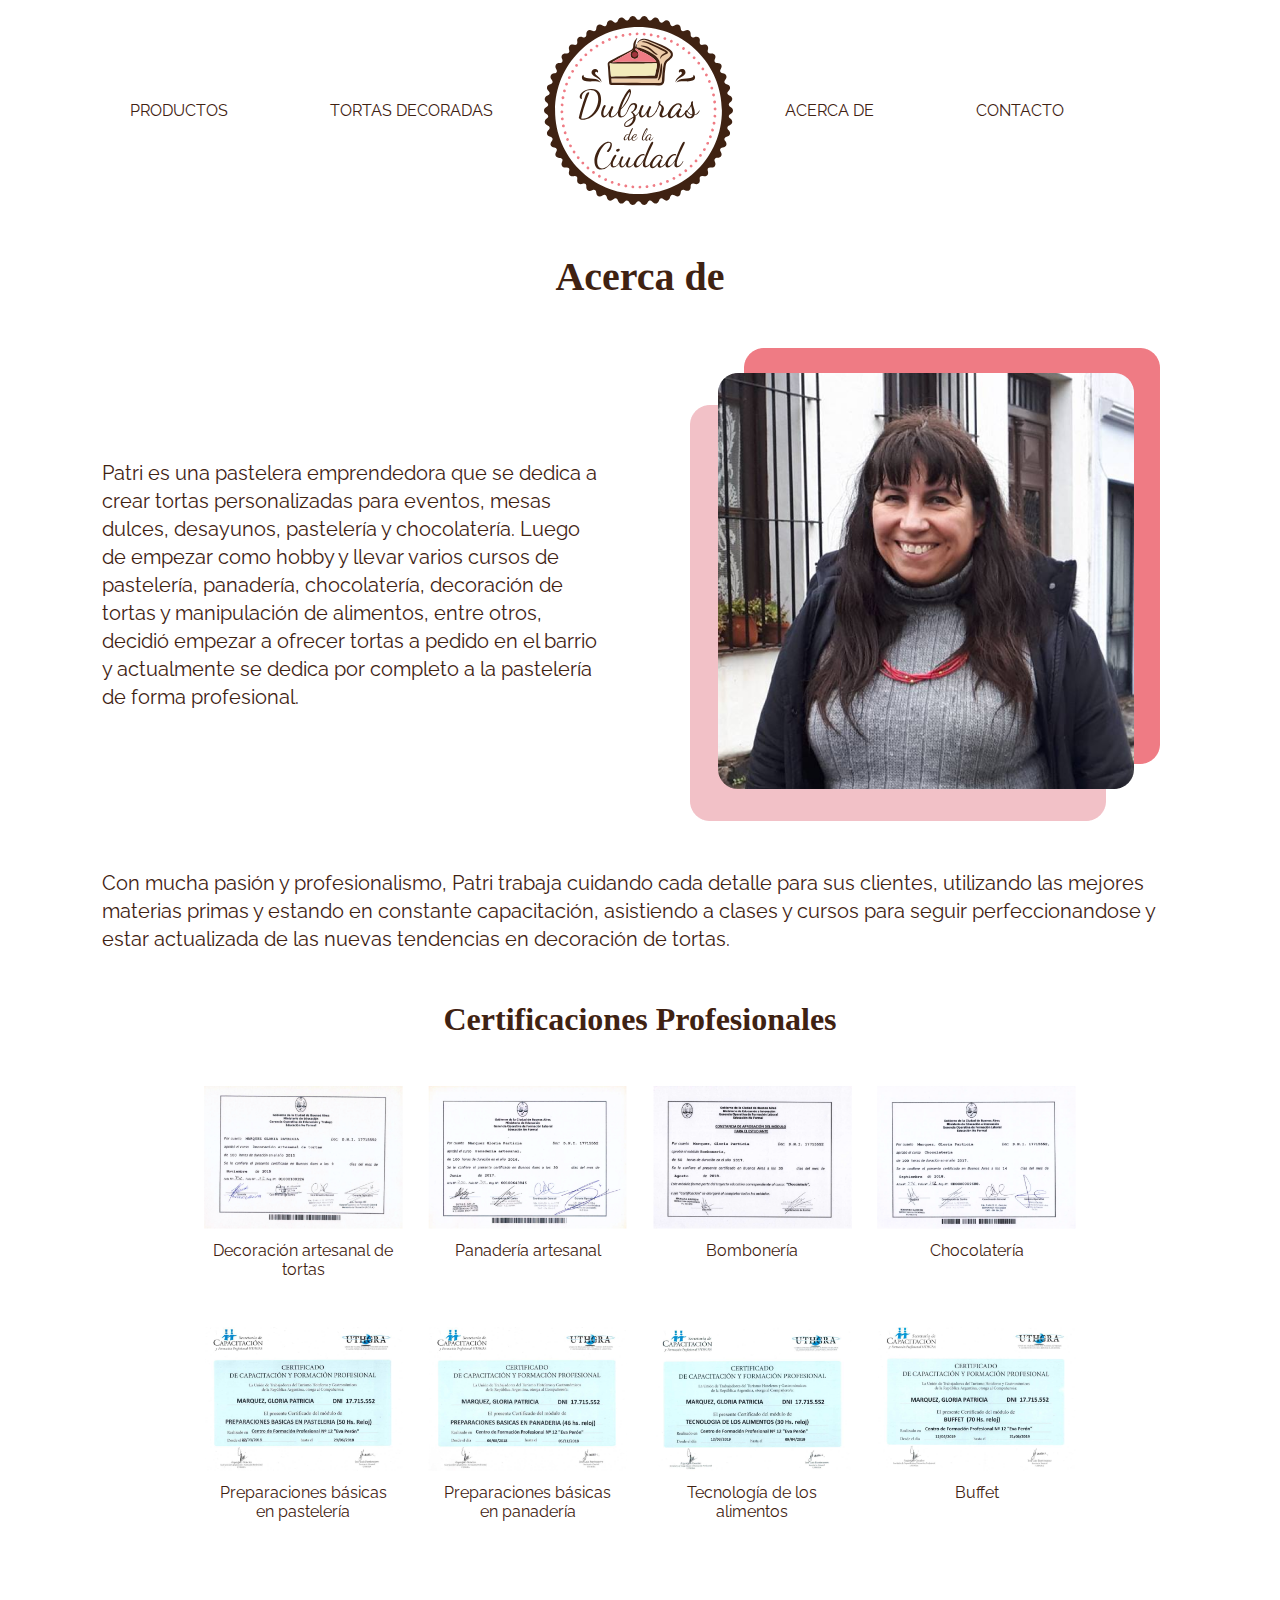
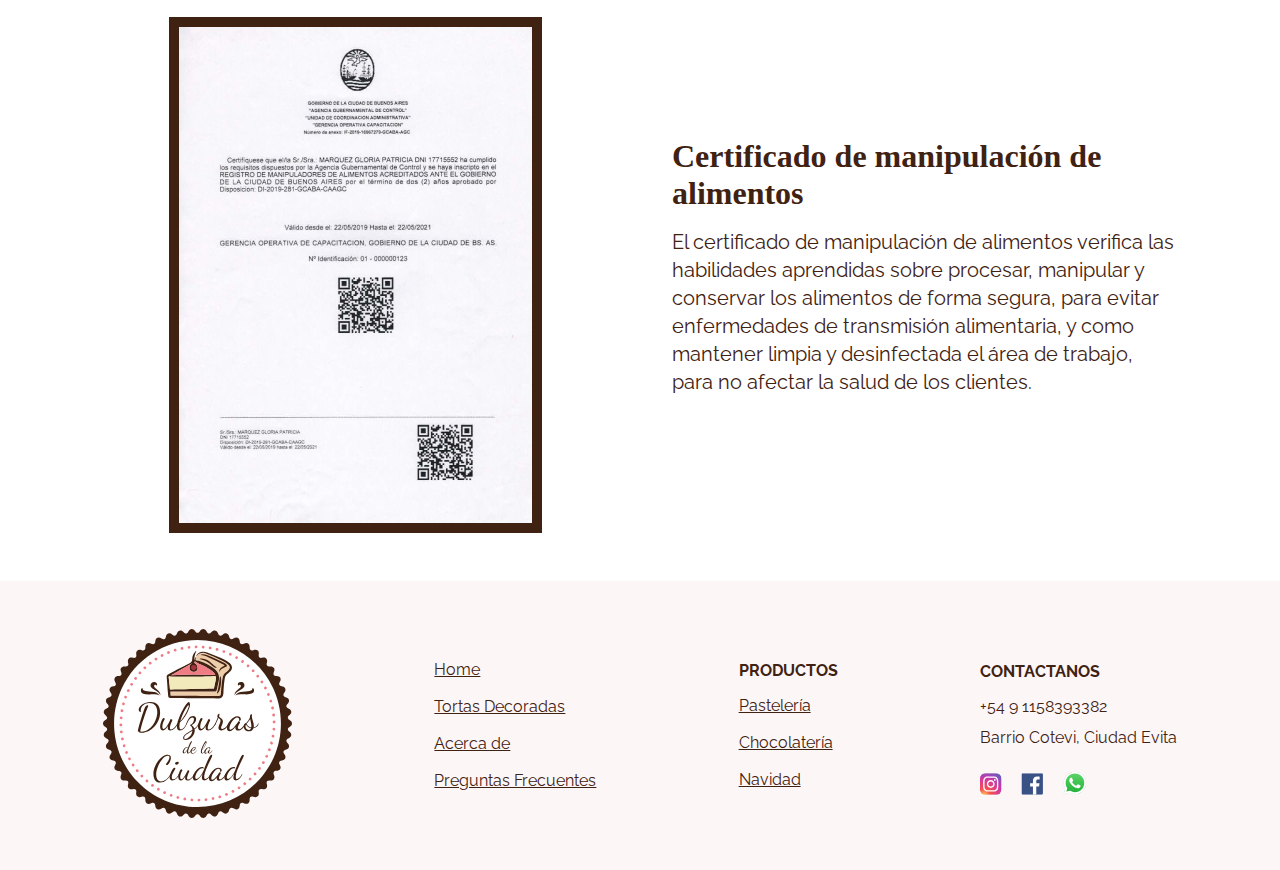
==== commit 007bdf16: "Arreglando imagenes certificaciones" ====
--- a/acerca-de.html
+++ b/acerca-de.html
@@ -62,35 +62,35 @@
             <h3>Certificaciones Profesionales</h3>
             <ul class="flex-cursos">
                 <li>
-                    <img src="./Imagenes/Titulos/01-Decoración-artesanal-de-tortas.png" alt="Certificación en Decoración artesanal de tortas">
+                    <img src="./Imagenes/Titulos/01-Decoracion-artesanal-de-tortas.png" alt="Certificación en Decoración artesanal de tortas">
                     <p> Decoración artesanal de tortas </p>
                 </li>
                 <li>
-                    <img src="./Imagenes/Titulos/02-Panadería-artesanal.png" alt="Certificación en">
+                    <img src="./Imagenes/Titulos/02-Panaderia-artesanal.png" alt="Certificación en Panadería artesanal">
                     <p> Panadería artesanal </p>
                 </li>
                 <li>
-                    <img src="./Imagenes/Titulos/03-Bombonería.png" alt="Certificación en">
+                    <img src="./Imagenes/Titulos/03-Bomboneria.png" alt="Certificación en Bombonería">
                     <p > Bombonería </p>
                 </li>
                 <li>
-                    <img src="./Imagenes/Titulos/04-Chocolatería.png" alt="Certificación en">
+                    <img src="./Imagenes/Titulos/04-Chocolateria.png" alt="Certificación en Chocolatería">
                     <p> Chocolatería </p>
                 </li>
                 <li>
-                    <img src="./Imagenes/Titulos/05-Preparaciones-básicas-en-pastelería.png" alt="Certificación en">
+                    <img src="./Imagenes/Titulos/05-Preparaciones-basicas-en-pasteleria.png" alt="Certificación en Preparaciones básicas en pastelería">
                     <p> Preparaciones básicas en pastelería </p>
                 </li>
                 <li>
-                    <img src="./Imagenes/Titulos/06-Preparaciones-basicas-en-panaderia.png" alt="Certificación en">
+                    <img src="./Imagenes/Titulos/06-Preparaciones-basicas-en-panaderia.png" alt="Certificación en Preparaciones básicas en panadería">
                     <p> Preparaciones básicas en panadería </p>
                 </li>
                 <li>
-                    <img src="./Imagenes/Titulos/07-Tecnología-de-los-alimentos.png" alt="Certificación en">
+                    <img src="./Imagenes/Titulos/07-Tecnologia-de-los-alimentos.png" alt="Certificación en Tecnología de los alimentos">
                     <p > Tecnología de los alimentos </p>
                 </li>
                 <li>
-                    <img src="./Imagenes/Titulos/08-Buffet.png" alt="Certificación en">
+                    <img src="./Imagenes/Titulos/08-Buffet.png" alt="Certificación en Buffet">
                     <p> Buffet </p>
                 </li>
             </ul>
